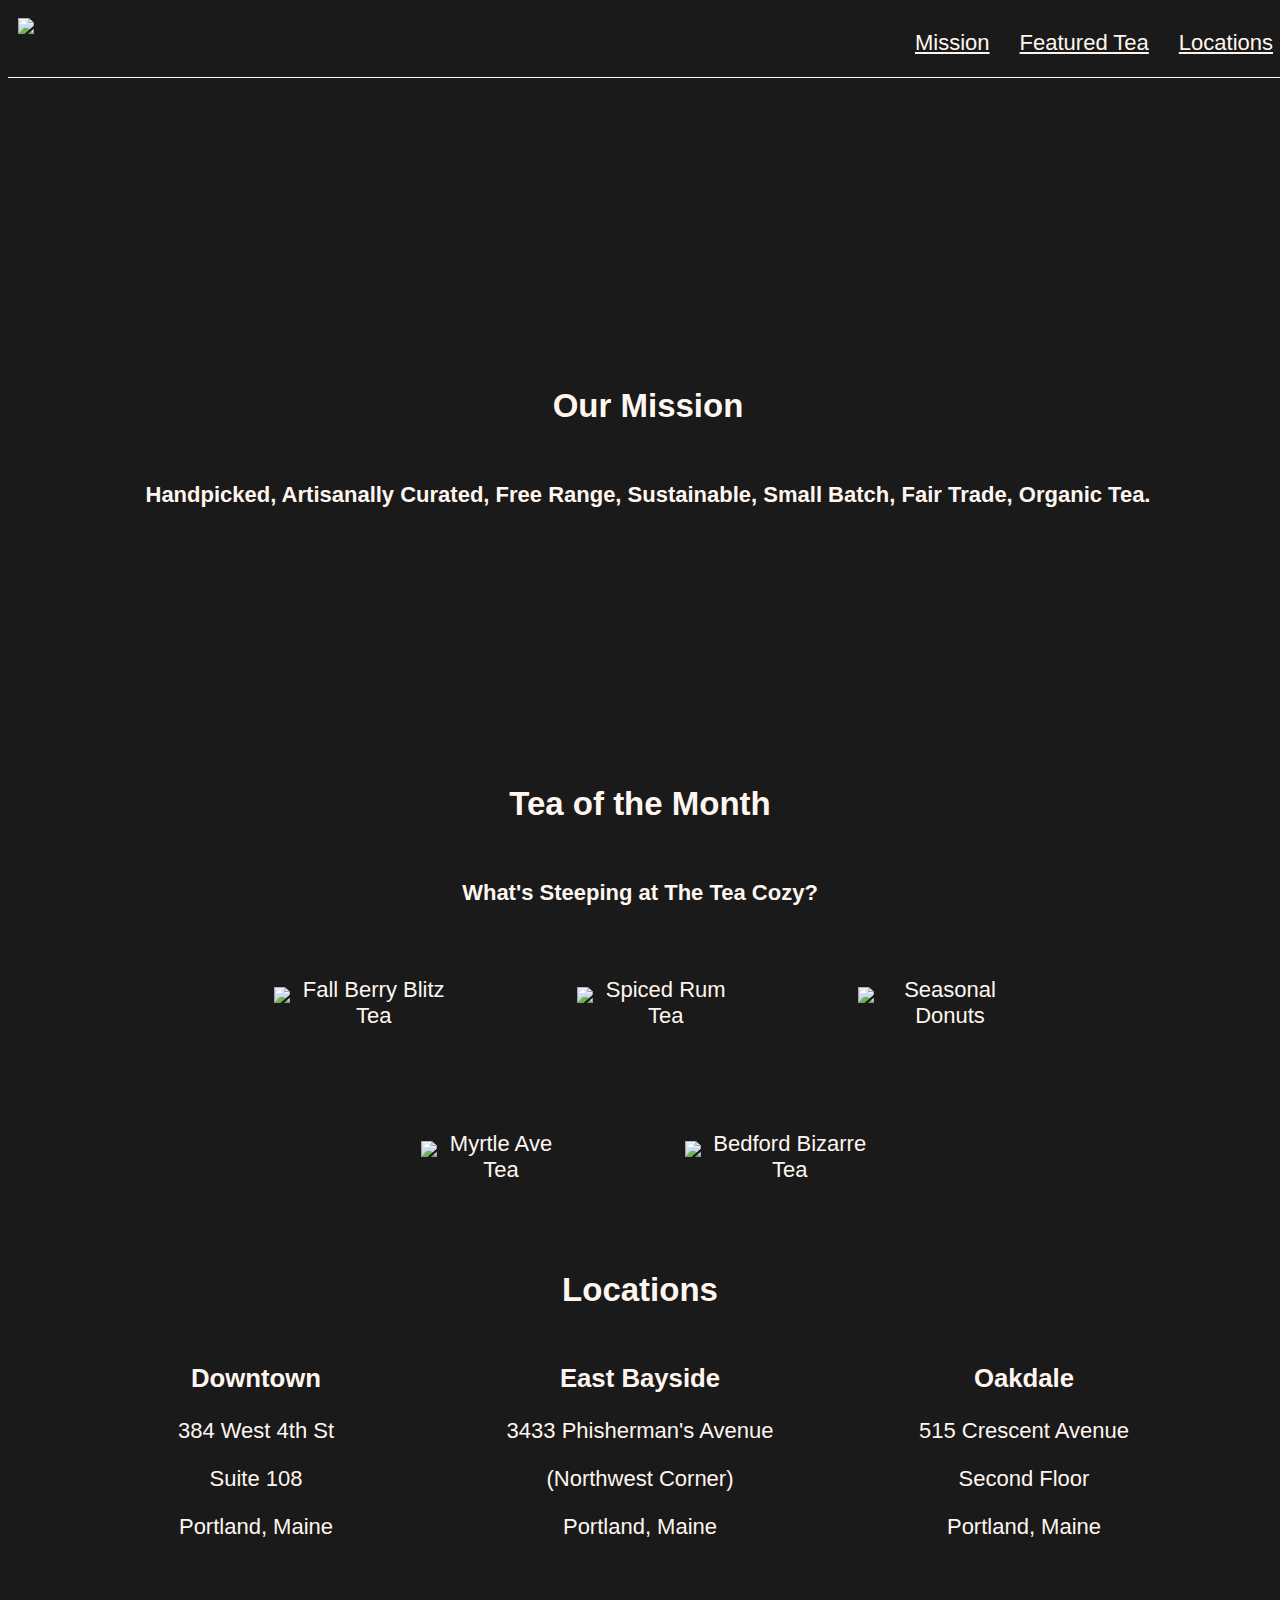
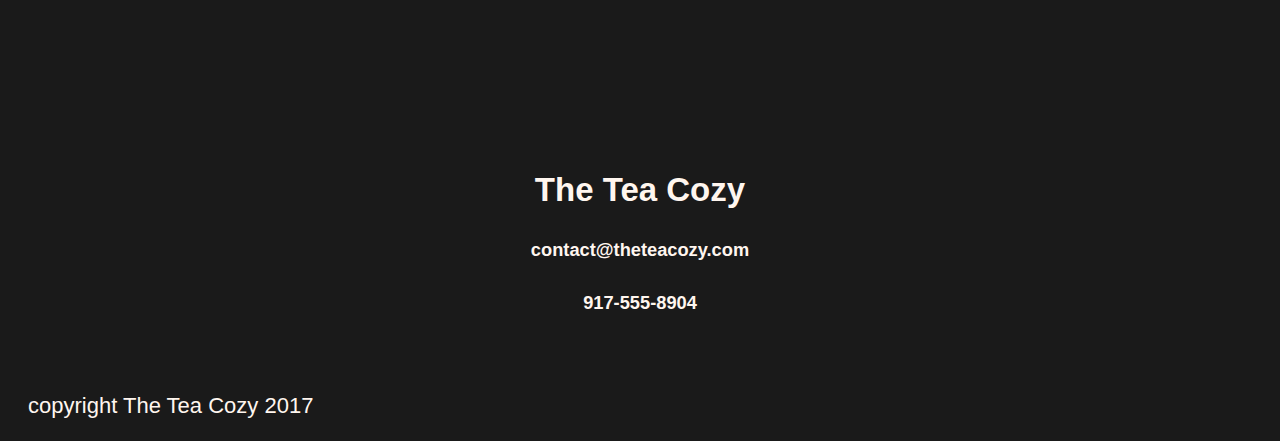
==== index.html @ 4a110e9d "finished" ====
<!DOCTYPE html>
<html lang="en">
    <head>
        <link rel="stylesheet" href="styles.css">
        <meta charset="utf-8">
        <meta name="viewport" content="width=device-wdith, initial-scale=1.0">
        <title>Tea Cozy</title>
    </head>
    <body>
        <header>
        <img src="D:\Git\Tea-Cozy-Project\images\img-tea-cozy-logo.png"/>
        <nav>
            <ul>
                <li><a>Mission</a></li>
                <li><a>Featured Tea</a></li>
                <li><a>Locations</a></li>
            </ul>
        </nav>
        </header>
        <main>
            <div class="img"></div>
            <div class="title">
            <h2>Our Mission</h2>
            <h4>Handpicked, Artisanally Curated, Free Range, Sustainable, Small Batch, Fair Trade, Organic Tea.</h4>
            </div>
        </main>
        <section class="month">
            <h2>Tea of the Month</h2>
            <h4>What's Steeping at The Tea Cozy?</h4>
            <div class="teas">
            <figure class="tea1">
                <img src="D:\Git\Tea-Cozy-Project\images\img-berryblitz.jpg"/>
                <figcaption>Fall Berry Blitz Tea</figcaption>
            </figure>
            <figure class="tea2">
                <img src="D:\Git\Tea-Cozy-Project\images\img-spiced-rum.jpg"/>
                <figcaption>Spiced Rum Tea</figcaption>
            </figure>
            <figure class="tea3">
                <img src="D:\Git\Tea-Cozy-Project\images\img-donut.jpg"/>
                <figcaption>Seasonal Donuts</figcaption>
            </figure>
            <figure class="tea4">
                <img src="D:\Git\Tea-Cozy-Project\images\img-myrtle-ave.jpg"/>
                <figcaption>Myrtle Ave Tea</figcaption>
            </figure>
            <figure class="tea5">
                <img src="D:\Git\Tea-Cozy-Project\images\img-bedford-bizarre.jpg"/>
                <figcaption>Bedford Bizarre Tea</figcaption>
            </figure>
        </div>
        </section>
        <section class="locations">
            <div class="imgloc"></div>
            <h2 class="loctitle">Locations</h2>
            <div class="loc">
                <div class="locitem">
                <h3>Downtown</h3>
                <p>384 West 4th St</p>
                <p>Suite 108</p>
                <p>Portland, Maine</p>
                </div>
                <div class="locitem">
                <h3>East Bayside</h3>
                <p>3433 Phisherman's Avenue</p>
                <p>(Northwest Corner)</p>
                <p>Portland, Maine</p>
                </div>
                <div class="locitem">
                <h3>Oakdale</h3>
                <p>515 Crescent Avenue</p>
                <p>Second Floor</p>
                <p>Portland, Maine</p>
                </div>
            </div>
    </section>
    <footer>
        <h2>The Tea Cozy</h2>
        <h5>contact@theteacozy.com</h5>
        <h5>917-555-8904</h5>
    </footer>
        <p class="copyright">copyright The Tea Cozy 2017</p>
  </body>
</html>
---- styles.css ----
html {
    background-color:#000;
    color: seashell;
    font-family: Helvetica;
    font-size: 22px;
    opacity: 0.9;
    text-align: center;
}

header {
    justify-content: center;
    position: fixed;
    border-bottom: 1px solid seashell;
    height: 69px;
    width: 100%;
    background-color: black;

}

img {
    float: left;
    height: 50px;
    width: auto;
    padding: 10px;
}

nav {
    display: flex;
    justify-content: space-between;
    align-content: flex-end;
    justify-content: center;
    align-items: right;
    overflow: hidden;
    float: right;
}

ul {
    display: flex;
    flex-direction: row;
    list-style: none;
    justify-content: space-evenly;
}

li a {
    padding: 15px;
    text-decoration: underline;
    text-align: center;
}

main {
    vertical-align: center;
}

.img {
    height: 700px;
    width: 90%;
    margin: 0 auto;
    background-image: url("https://content.codecademy.com/courses/freelance-1/unit-4/img-mission-background.jpg?_gl=1*f4sab3*_gcl_au*MTczOTk0MjU1NS4xNzM2ODc3NjY0*_ga*MjIzOTA4NTMuMTcyOTM4MTQ5MQ..*_ga_3LRZM6TM9L*MTczNzE1OTYyNC43MS4xLjE3MzcxNTk2NDMuMC4wLjA.");
    background-position: center;
    background-size: cover;
    background-repeat: no-repeat;
    display: flex;
    flex-direction: column;

}

.title{
    vertical-align: center;
    background-color: #000;
    z-index: 1;
    display: flex;
    align-content: center;
    justify-content: center;
    position: absolute;
    top: 40%;
    text-align: center;
    width: 100%;
    flex-direction: column;
}

.month {
    height: auto;
    width: 1000px;
    display: inline-flex;
    vertical-align: center;
    flex-direction: column;
    text-align: center;
    align-content: center;
    justify-content: center;
    padding-top: 50px;
}

.teas {
        display: flex;
        flex-wrap: wrap;
        margin: 0 auto;
        justify-content: center;
        gap: 40px;
        padding: 20px;
      }
      
.tea-img {
        width: 300px;
        height: 200px;
        margin: 10px 0;
}

.locations {
    background-image: url(https://content.codecademy.com/courses/freelance-1/unit-4/img-locations-background.jpg?_gl=1*1iucrcg*_gcl_au*MTczOTk0MjU1NS4xNzM2ODc3NjY0*_ga*MjIzOTA4NTMuMTcyOTM4MTQ5MQ..*_ga_3LRZM6TM9L*MTczNzE3Mjc3OC43NC4xLjE3MzcxNzI4MzIuMC4wLjA.);
    height: 500px;
    width: 90%;
    margin: 0 auto;
    background-size: cover;
    background-position: center;
    align-items: center;
    display: flex;
    flex-direction: column;
}

.loc {
    display: flex;
    flex-direction: row;
    justify-content: center;
    align-content: center;
}


.locitem {
    height: 300px;
    width: 300px;
    opacity: 1;
    background-color: #000;
    align-items: center;
    border: #000 solid 2px;
    gap: 40px;
    margin: auto 40px;
}



footer {
    text-align: center;
    height: 200px;
    width: auto;
}

.copyright {
    text-align: left;
    padding-left: 20px;
}
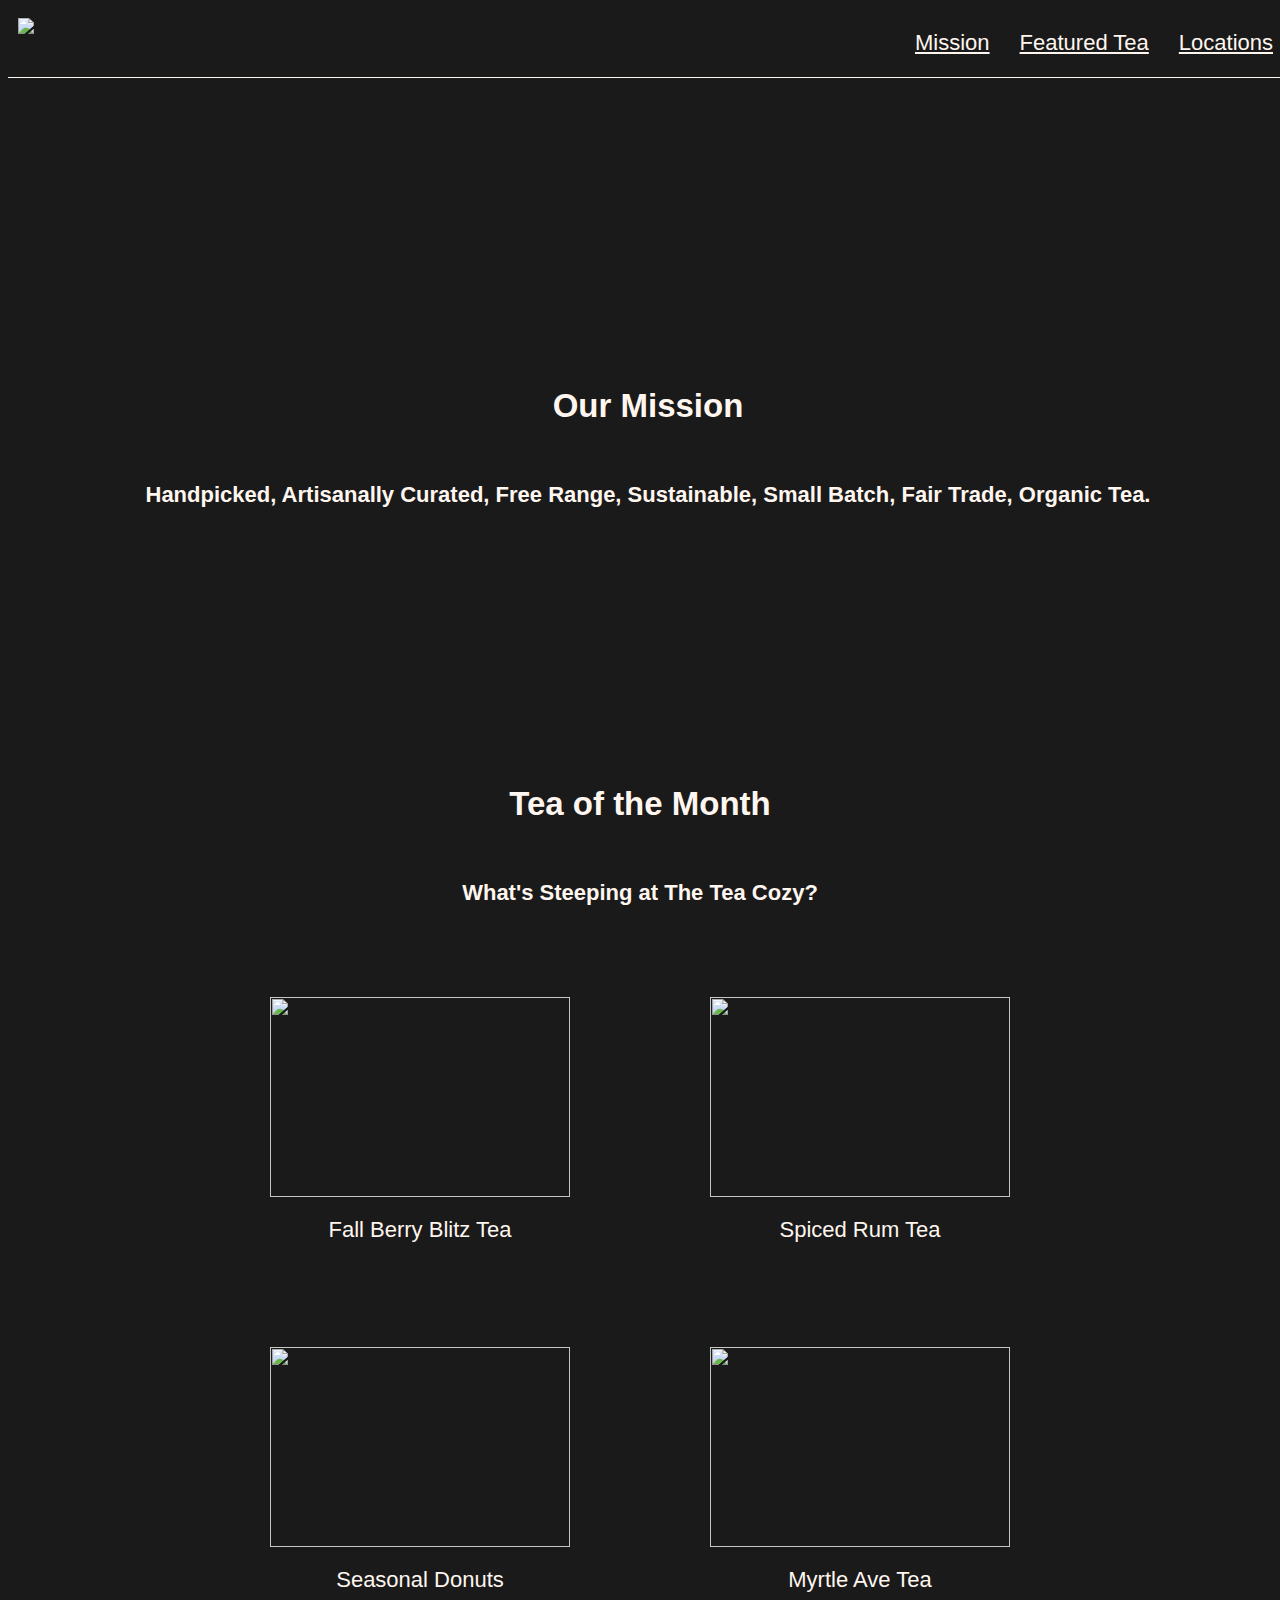
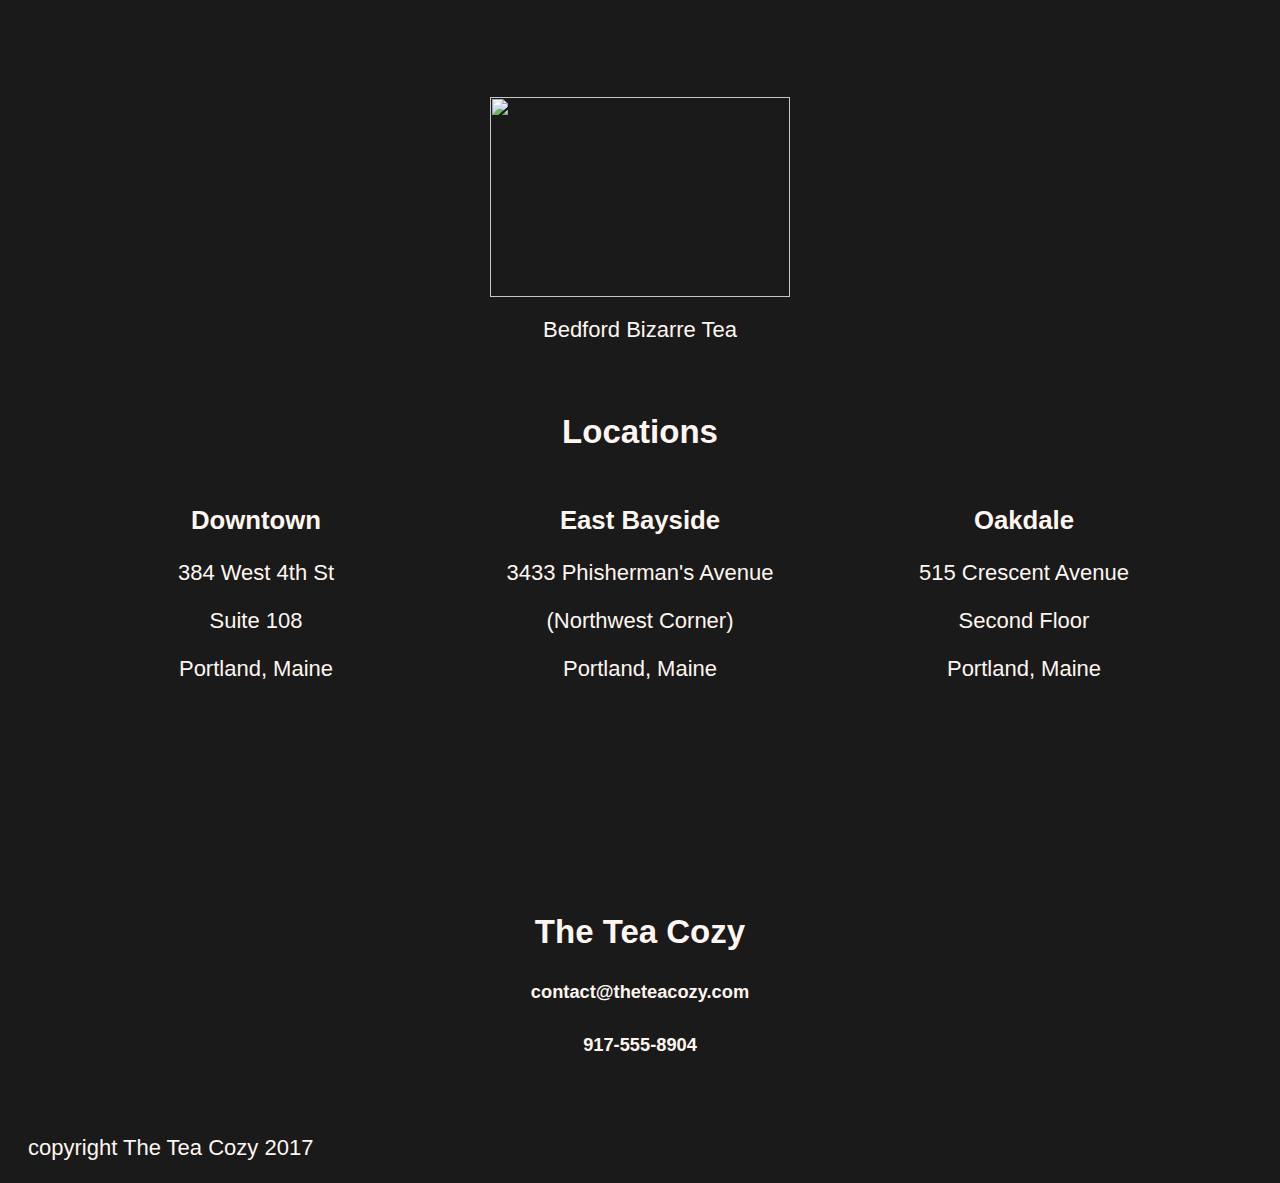
==== commit 395cef7e: "final update" ====
--- a/index.html
+++ b/index.html
@@ -8,7 +8,7 @@
     </head>
     <body>
         <header>
-        <img src="D:\Git\Tea-Cozy-Project\images\img-tea-cozy-logo.png"/>
+        <img src="https://content.codecademy.com/courses/freelance-1/unit-4/img-tea-cozy-logo.png?_gl=1*l6y50g*_gcl_au*MTczOTk0MjU1NS4xNzM2ODc3NjY0*_ga*MjIzOTA4NTMuMTcyOTM4MTQ5MQ..*_ga_3LRZM6TM9L*MTczNzE3Mjc3OC43NC4xLjE3MzcxNzI4MzIuMC4wLjA."/>
         <nav>
             <ul>
                 <li><a>Mission</a></li>
@@ -28,24 +28,24 @@
             <h2>Tea of the Month</h2>
             <h4>What's Steeping at The Tea Cozy?</h4>
             <div class="teas">
-            <figure class="tea1">
-                <img src="D:\Git\Tea-Cozy-Project\images\img-berryblitz.jpg"/>
+            <figure>
+                <img class="tea-img" src="https://content.codecademy.com/courses/freelance-1/unit-4/img-berryblitz.jpg?_gl=1*l6y50g*_gcl_au*MTczOTk0MjU1NS4xNzM2ODc3NjY0*_ga*MjIzOTA4NTMuMTcyOTM4MTQ5MQ..*_ga_3LRZM6TM9L*MTczNzE3Mjc3OC43NC4xLjE3MzcxNzI4MzIuMC4wLjA."/>
                 <figcaption>Fall Berry Blitz Tea</figcaption>
             </figure>
-            <figure class="tea2">
-                <img src="D:\Git\Tea-Cozy-Project\images\img-spiced-rum.jpg"/>
+            <figure>
+                <img class="tea-img" src="https://content.codecademy.com/courses/freelance-1/unit-4/img-spiced-rum.jpg?_gl=1*1tabw4x*_gcl_au*MTczOTk0MjU1NS4xNzM2ODc3NjY0*_ga*MjIzOTA4NTMuMTcyOTM4MTQ5MQ..*_ga_3LRZM6TM9L*MTczNzE3Mjc3OC43NC4xLjE3MzcxNzI4MzIuMC4wLjA."/>
                 <figcaption>Spiced Rum Tea</figcaption>
             </figure>
-            <figure class="tea3">
-                <img src="D:\Git\Tea-Cozy-Project\images\img-donut.jpg"/>
+            <figure>
+                <img class="tea-img" src="https://content.codecademy.com/courses/freelance-1/unit-4/img-donut.jpg?_gl=1*l6y50g*_gcl_au*MTczOTk0MjU1NS4xNzM2ODc3NjY0*_ga*MjIzOTA4NTMuMTcyOTM4MTQ5MQ..*_ga_3LRZM6TM9L*MTczNzE3Mjc3OC43NC4xLjE3MzcxNzI4MzIuMC4wLjA."/>
                 <figcaption>Seasonal Donuts</figcaption>
             </figure>
-            <figure class="tea4">
-                <img src="D:\Git\Tea-Cozy-Project\images\img-myrtle-ave.jpg"/>
+            <figure>
+                <img class="tea-img" src="https://content.codecademy.com/courses/freelance-1/unit-4/img-myrtle-ave.jpg?_gl=1*1tabw4x*_gcl_au*MTczOTk0MjU1NS4xNzM2ODc3NjY0*_ga*MjIzOTA4NTMuMTcyOTM4MTQ5MQ..*_ga_3LRZM6TM9L*MTczNzE3Mjc3OC43NC4xLjE3MzcxNzI4MzIuMC4wLjA."/>
                 <figcaption>Myrtle Ave Tea</figcaption>
             </figure>
-            <figure class="tea5">
-                <img src="D:\Git\Tea-Cozy-Project\images\img-bedford-bizarre.jpg"/>
+            <figure>
+                <img class="tea-img" src="https://content.codecademy.com/courses/freelance-1/unit-4/img-bedford-bizarre.jpg?_gl=1*l6y50g*_gcl_au*MTczOTk0MjU1NS4xNzM2ODc3NjY0*_ga*MjIzOTA4NTMuMTcyOTM4MTQ5MQ..*_ga_3LRZM6TM9L*MTczNzE3Mjc3OC43NC4xLjE3MzcxNzI4MzIuMC4wLjA."/>
                 <figcaption>Bedford Bizarre Tea</figcaption>
             </figure>
         </div>
--- a/styles.css
+++ b/styles.css
@@ -105,6 +105,7 @@
         margin: 10px 0;
 }
 
+
 .locations {
     background-image: url(https://content.codecademy.com/courses/freelance-1/unit-4/img-locations-background.jpg?_gl=1*1iucrcg*_gcl_au*MTczOTk0MjU1NS4xNzM2ODc3NjY0*_ga*MjIzOTA4NTMuMTcyOTM4MTQ5MQ..*_ga_3LRZM6TM9L*MTczNzE3Mjc3OC43NC4xLjE3MzcxNzI4MzIuMC4wLjA.);
     height: 500px;
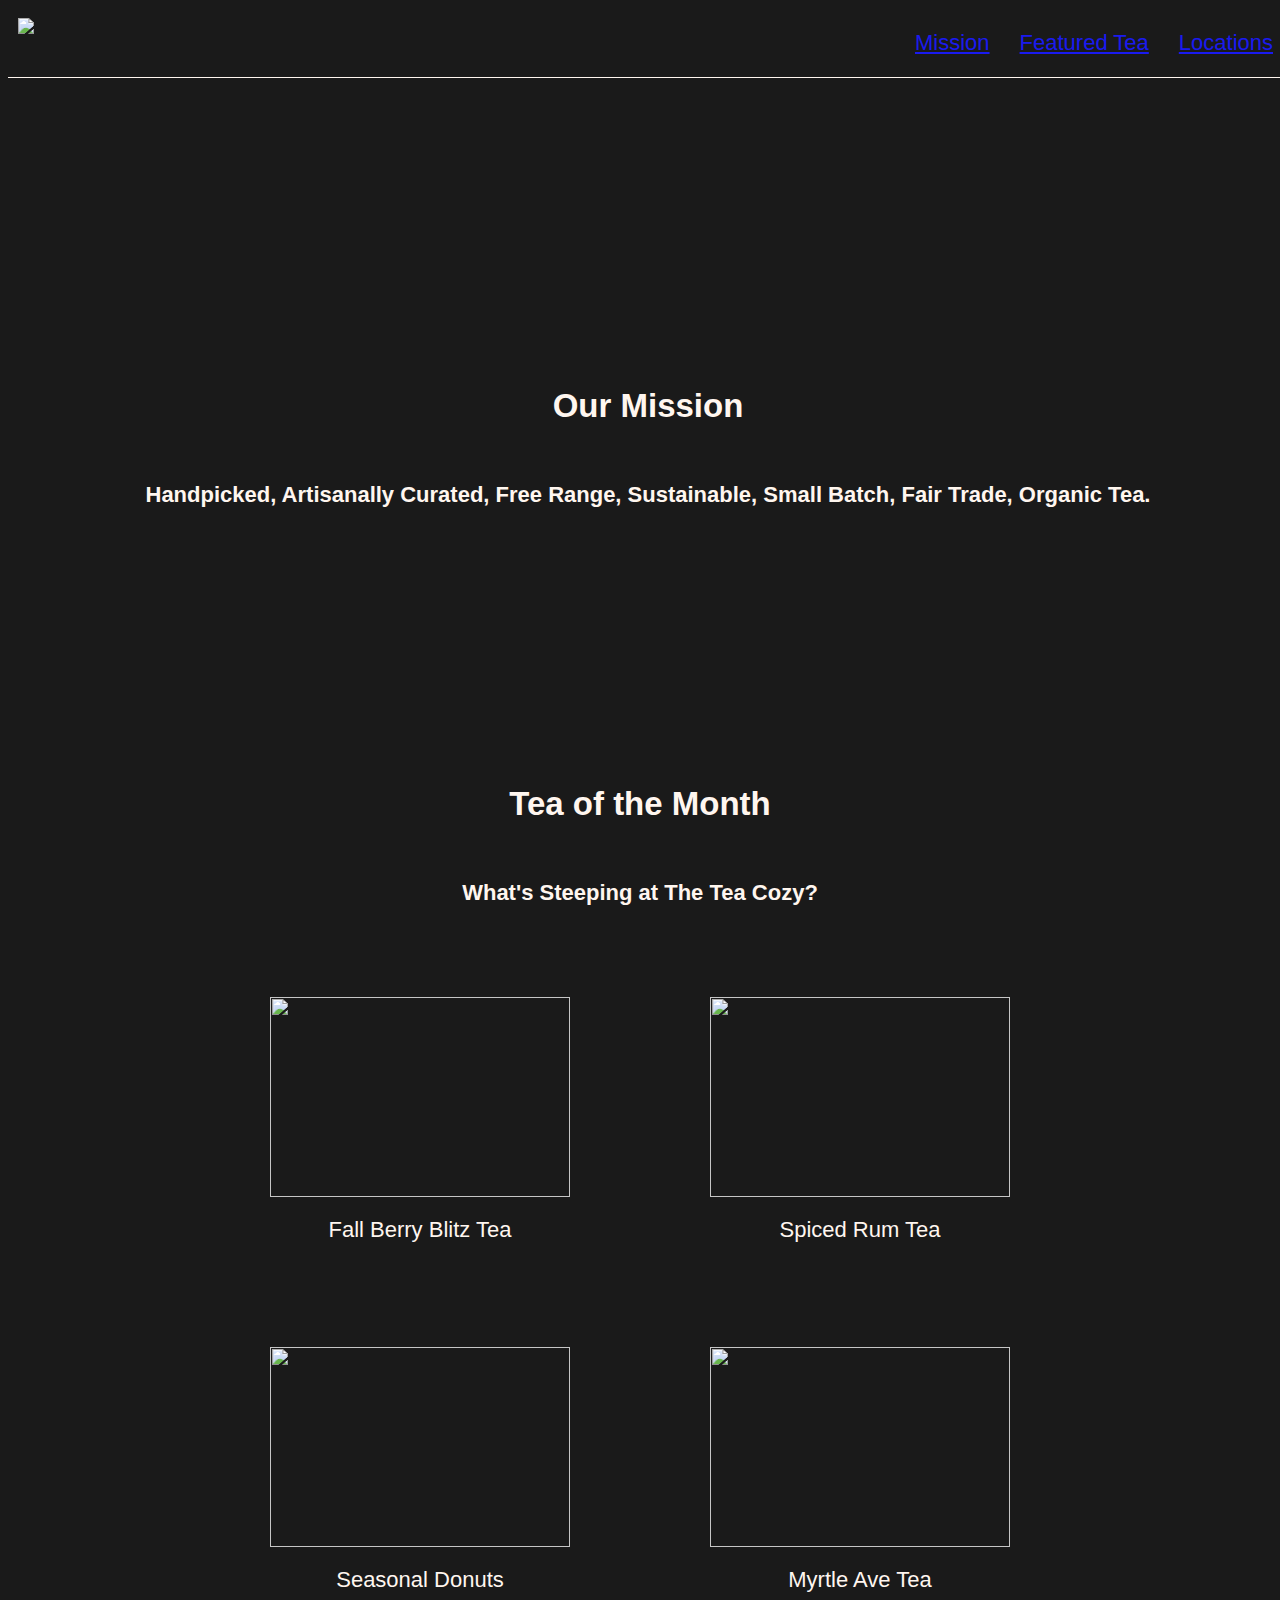
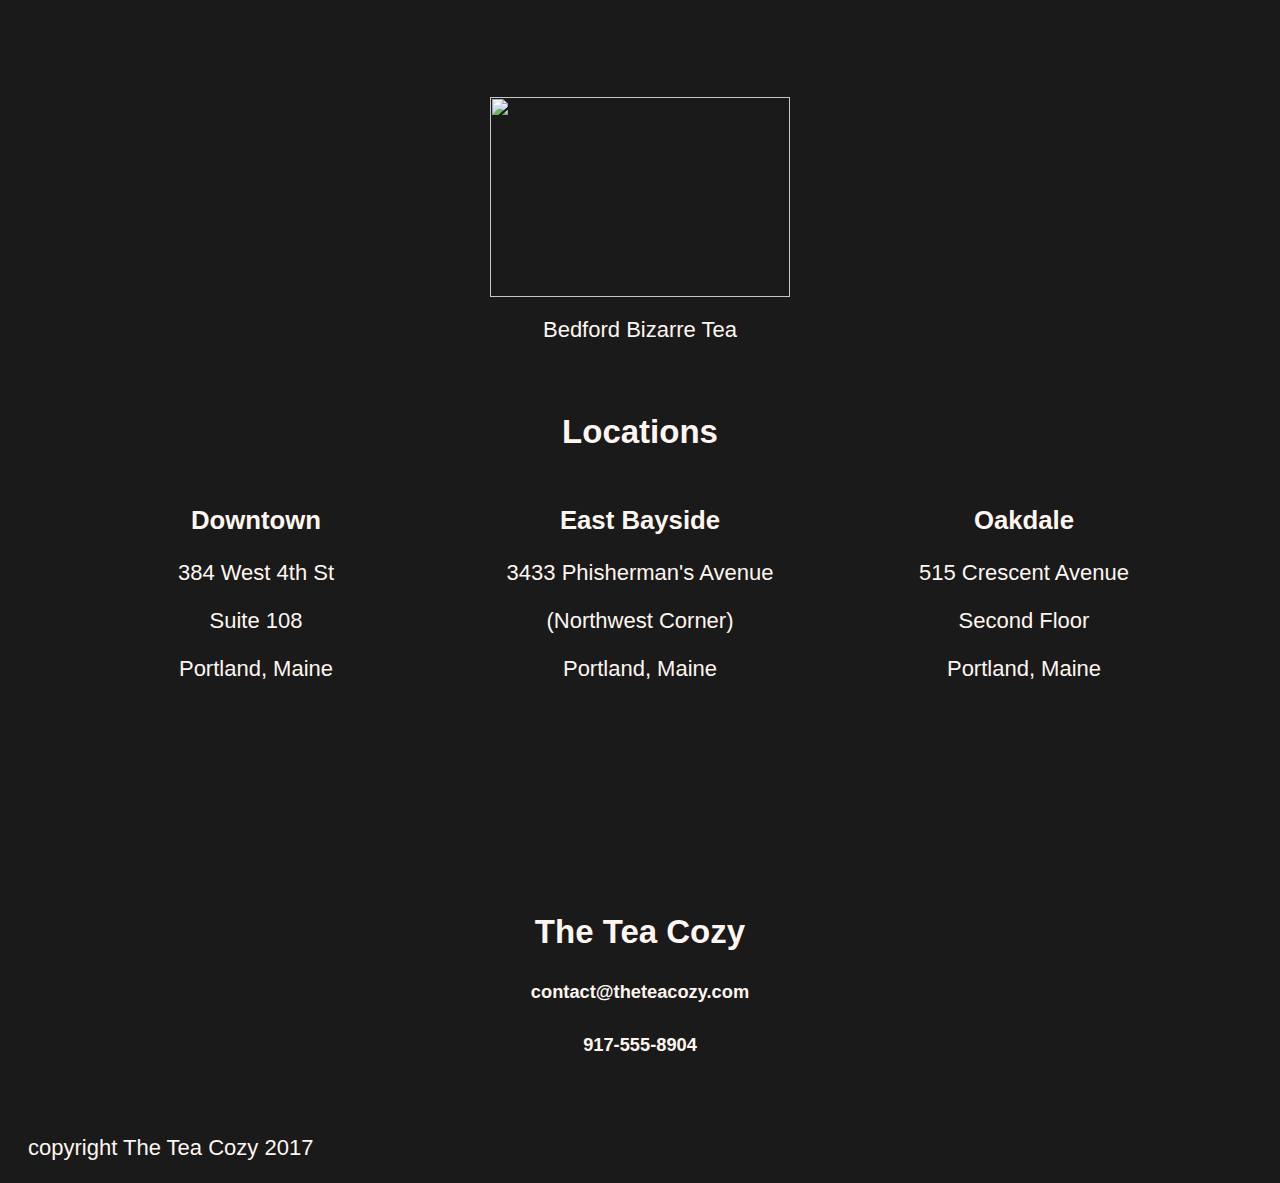
==== commit d991c25a: "update final" ====
--- a/index.html
+++ b/index.html
@@ -11,20 +11,20 @@
         <img src="https://content.codecademy.com/courses/freelance-1/unit-4/img-tea-cozy-logo.png?_gl=1*l6y50g*_gcl_au*MTczOTk0MjU1NS4xNzM2ODc3NjY0*_ga*MjIzOTA4NTMuMTcyOTM4MTQ5MQ..*_ga_3LRZM6TM9L*MTczNzE3Mjc3OC43NC4xLjE3MzcxNzI4MzIuMC4wLjA."/>
         <nav>
             <ul>
-                <li><a>Mission</a></li>
-                <li><a>Featured Tea</a></li>
-                <li><a>Locations</a></li>
+                <li><a href="#mission">Mission</a></li>
+                <li><a href="#featured-tea">Featured Tea</a></li>
+                <li><a href="#locations">Locations</a></li>
             </ul>
         </nav>
         </header>
         <main>
             <div class="img"></div>
-            <div class="title">
+            <div class="title" id="mission">
             <h2>Our Mission</h2>
             <h4>Handpicked, Artisanally Curated, Free Range, Sustainable, Small Batch, Fair Trade, Organic Tea.</h4>
             </div>
         </main>
-        <section class="month">
+        <section class="month" id="featured-tea">
             <h2>Tea of the Month</h2>
             <h4>What's Steeping at The Tea Cozy?</h4>
             <div class="teas">
@@ -50,7 +50,7 @@
             </figure>
         </div>
         </section>
-        <section class="locations">
+        <section class="locations" id="locations">
             <div class="imgloc"></div>
             <h2 class="loctitle">Locations</h2>
             <div class="loc">
